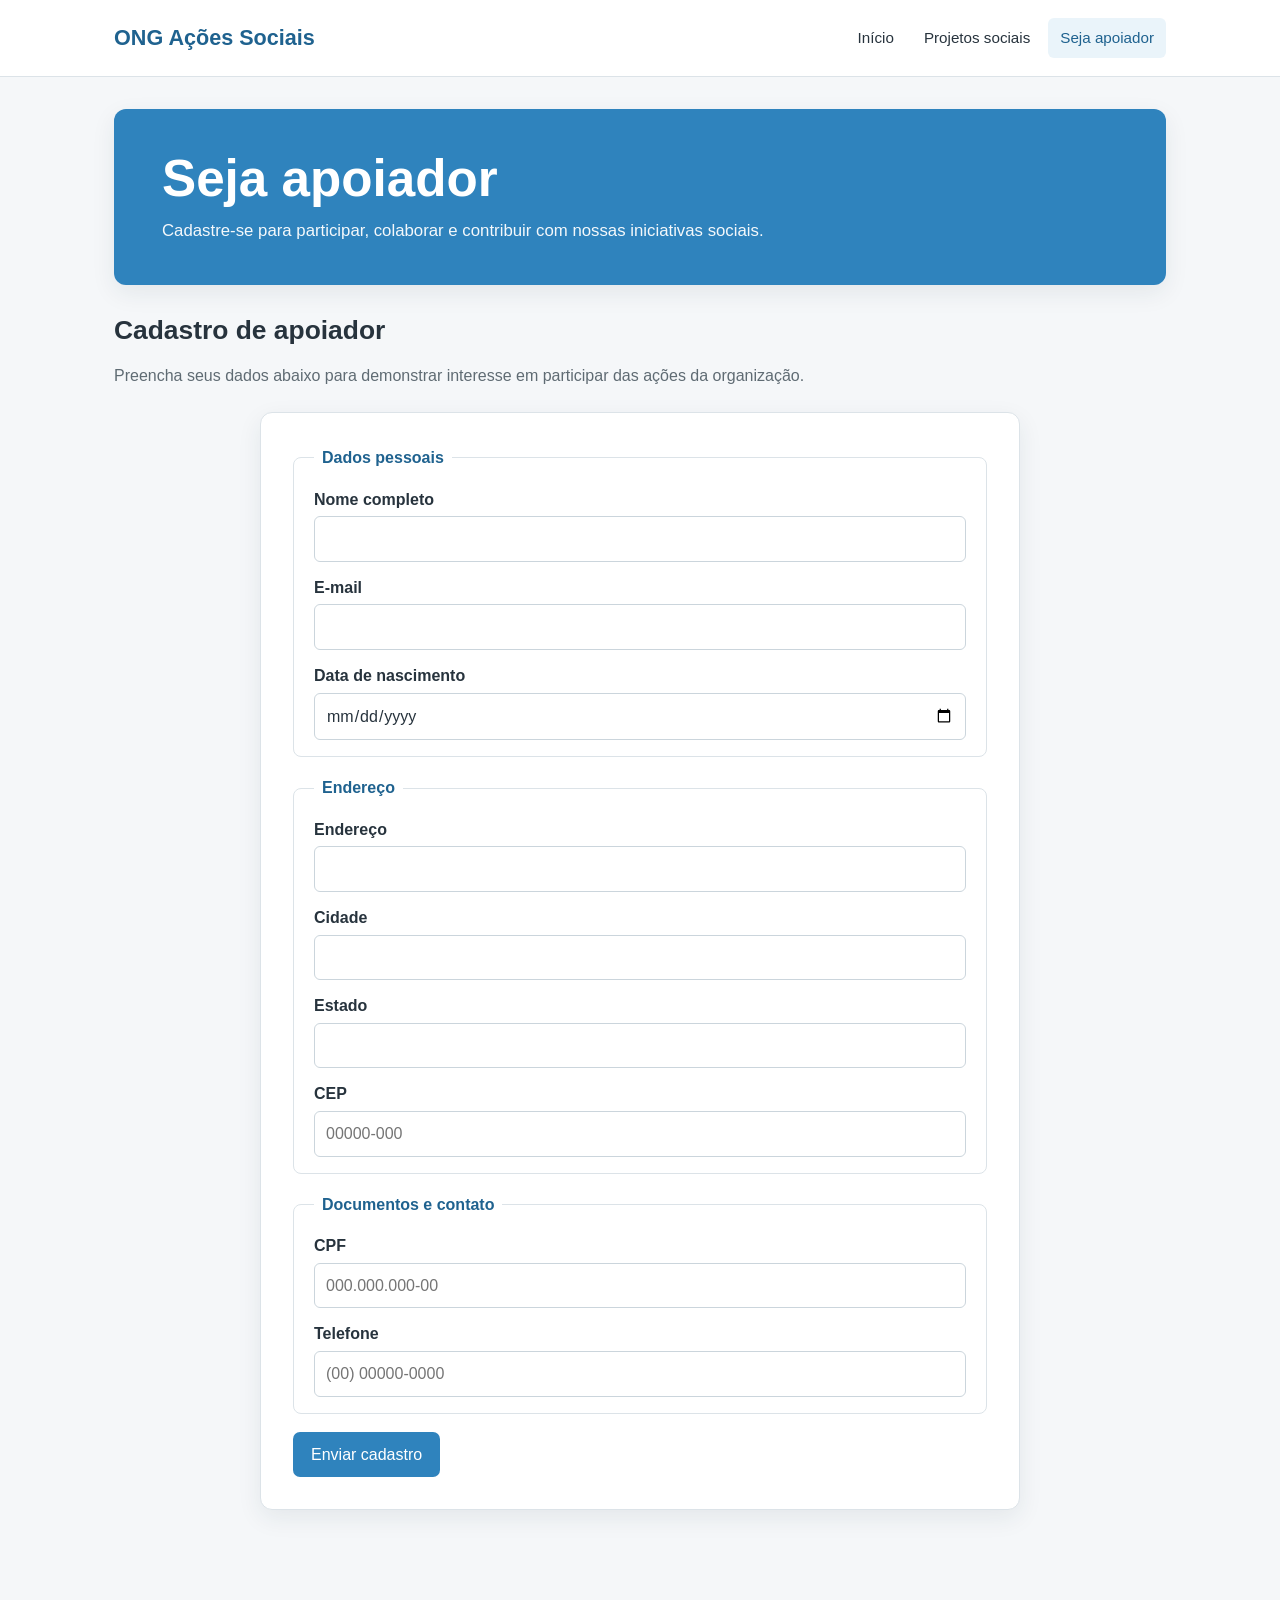
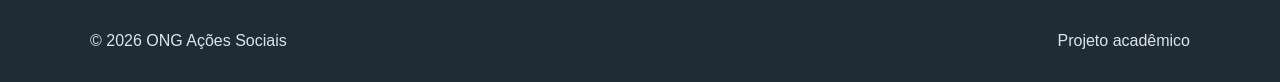
==== html/cadastro.html @ 7da6f1a8 "feat: projeto ONG Ações Sociais" ====
<!DOCTYPE html>
<html lang="pt-BR">
<head>
    <meta charset="UTF-8">
    <meta name="viewport" content="width=device-width, initial-scale=1.0">
    <meta
        name="description"
        content="Cadastre-se para participar das ações sociais da ONG Ações Sociais."
    >
    <title>Seja apoiador - ONG Ações Sociais</title>
    <link rel="stylesheet" href="/css/style.css">
</head>

<body>

<header>
    <div class="header-conteudo">
        <a class="logo" href="index.html">ONG Ações Sociais</a>

        <nav aria-label="Navegação principal">
            <a href="index.html">Início</a>
            <a href="projetos.html">Projetos sociais</a>
            <a class="ativo" href="cadastro.html">Seja apoiador</a>
        </nav>
    </div>
</header>

<main>

    <section class="hero">
        <h1>Seja apoiador</h1>
        <p>
            Cadastre-se para participar, colaborar e contribuir
            com nossas iniciativas sociais.
        </p>
    </section>

    <section class="secao">

        <h2>Cadastro de apoiador</h2>

        <p class="secao-introducao">
            Preencha seus dados abaixo para demonstrar interesse
            em participar das ações da organização.
        </p>

        <form class="formulario" action="#" method="post">

            <fieldset>
                <legend>Dados pessoais</legend>

                <div class="campo">
                    <label for="nome">Nome completo</label>
                    <input
                        type="text"
                        id="nome"
                        name="nome"
                        autocomplete="name"
                        required
                    >
                </div>

                <div class="campo">
                    <label for="email">E-mail</label>
                    <input
                        type="email"
                        id="email"
                        name="email"
                        autocomplete="email"
                        required
                    >
                </div>

                <div class="campo">
                    <label for="nascimento">Data de nascimento</label>
                    <input
                        type="date"
                        id="nascimento"
                        name="nascimento"
                        required
                    >
                </div>
            </fieldset>

            <fieldset>
                <legend>Endereço</legend>

                <div class="campo">
                    <label for="endereco">Endereço</label>
                    <input
                        type="text"
                        id="endereco"
                        name="endereco"
                        autocomplete="street-address"
                        required
                    >
                </div>

                <div class="campo">
                    <label for="cidade">Cidade</label>
                    <input
                        type="text"
                        id="cidade"
                        name="cidade"
                        autocomplete="address-level2"
                        required
                    >
                </div>

                <div class="campo">
                    <label for="estado">Estado</label>
                    <input
                        type="text"
                        id="estado"
                        name="estado"
                        maxlength="2"
                        autocomplete="address-level1"
                        required
                    >
                </div>

                <div class="campo">
                    <label for="cep">CEP</label>
                    <input
                        type="text"
                        id="cep"
                        name="cep"
                        pattern="[0-9]{5}-[0-9]{3}"
                        placeholder="00000-000"
                        autocomplete="postal-code"
                        required
                    >
                </div>
            </fieldset>

            <fieldset>
                <legend>Documentos e contato</legend>

                <div class="campo">
                    <label for="cpf">CPF</label>
                    <input
                        type="text"
                        id="cpf"
                        name="cpf"
                        pattern="[0-9]{3}\.[0-9]{3}\.[0-9]{3}-[0-9]{2}"
                        placeholder="000.000.000-00"
                        autocomplete="off"
                        required
                    >
                </div>

                <div class="campo">
                    <label for="telefone">Telefone</label>
                    <input
                        type="tel"
                        id="telefone"
                        name="telefone"
                        pattern="\([0-9]{2}\) [0-9]{5}-[0-9]{4}"
                        placeholder="(00) 00000-0000"
                        autocomplete="tel"
                        required
                    >
                </div>
            </fieldset>

            <button class="botao" type="submit">
                Enviar cadastro
            </button>

        </form>

    </section>

</main>

<footer>
    <div class="footer-conteudo">
        <p>&copy; 2026 ONG Ações Sociais</p>
        <p>Projeto acadêmico</p>
    </div>
</footer>

</body>
</html>
---- css/style.css ----
:root {
    --azul: #2f83bd;
    --azul-escuro: #1f628f;
    --azul-claro: #eaf4fa;
    --texto: #27333d;
    --texto-suave: #5f6b73;
    --branco: #ffffff;
    --fundo: #f5f7f9;
    --borda: #dce3e8;
    --sucesso: #4a9f6b;
    --amarelo: #e4ad3f;
    --sombra: 0 8px 24px rgba(31, 55, 70, 0.08);
}

* {
    box-sizing: border-box;
}

html {
    scroll-behavior: smooth;
}

body {
    margin: 0;
    font-family: Arial, Helvetica, sans-serif;
    color: var(--texto);
    background: var(--fundo);
    line-height: 1.6;
}

header {
    background: var(--branco);
    border-bottom: 1px solid var(--borda);
    position: sticky;
    top: 0;
    z-index: 10;
}

.header-conteudo {
    max-width: 1100px;
    margin: 0 auto;
    padding: 18px 24px;
    display: flex;
    align-items: center;
    justify-content: space-between;
    gap: 30px;
}

.logo {
    color: var(--azul-escuro);
    font-size: 1.35rem;
    font-weight: 700;
    text-decoration: none;
    white-space: nowrap;
}

nav {
    display: flex;
    align-items: center;
    gap: 8px;
    flex-wrap: wrap;
}

nav a {
    color: var(--texto);
    text-decoration: none;
    padding: 8px 12px;
    border-radius: 6px;
    font-size: 0.95rem;
}

nav a:hover,
nav a.ativo {
    background: var(--azul-claro);
    color: var(--azul-escuro);
}

main {
    max-width: 1100px;
    margin: 0 auto;
    padding: 42px 24px 60px;
}

.hero {
    background: var(--azul);
    color: var(--branco);
    border-radius: 12px;
    padding: 58px 56px;
    margin-bottom: 38px;
    box-shadow: var(--sombra);
}

.hero h1 {
    margin: 0 0 10px;
    font-size: clamp(2.2rem, 5vw, 4rem);
    line-height: 1.1;
}

.hero p {
    margin: 0;
    max-width: 650px;
    font-size: 1.2rem;
    opacity: 0.95;
}

.secao {
    margin-bottom: 42px;
}

.secao h2 {
    margin: 0 0 12px;
    font-size: 1.8rem;
}

.secao-introducao {
    color: var(--texto-suave);
    max-width: 750px;
    margin-bottom: 24px;
}

.card-destaque {
    background: var(--branco);
    border: 1px solid var(--borda);
    border-radius: 12px;
    overflow: hidden;
    box-shadow: var(--sombra);
}

.card-destaque img {
    display: block;
    width: 100%;
    max-height: 360px;
    object-fit: cover;
}

.card-conteudo {
    padding: 26px;
}

.card-conteudo h2 {
    margin-top: 0;
}

.cards {
    display: grid;
    grid-template-columns: repeat(3, 1fr);
    gap: 22px;
}

.card {
    background: var(--branco);
    border: 1px solid var(--borda);
    border-radius: 12px;
    overflow: hidden;
    box-shadow: var(--sombra);
}

.card img {
    width: 100%;
    height: 210px;
    object-fit: cover;
    display: block;
}

.card-conteudo {
    padding: 22px;
}

.card h3 {
    margin-top: 0;
    margin-bottom: 8px;
}

.card p {
    color: var(--texto-suave);
}

.lista {
    padding-left: 20px;
    color: var(--texto-suave);
}

.botao {
    display: inline-block;
    background: var(--azul);
    color: var(--branco);
    text-decoration: none;
    border: 0;
    border-radius: 7px;
    padding: 10px 18px;
    font: inherit;
    cursor: pointer;
}

.botao:hover {
    background: var(--azul-escuro);
}

.contato {
    display: grid;
    grid-template-columns: 1fr 1fr 1fr;
    gap: 18px;
}

.contato-item {
    background: var(--branco);
    border: 1px solid var(--borda);
    border-radius: 10px;
    padding: 20px;
}

.contato-item strong {
    display: block;
    margin-bottom: 5px;
}

.contato-item span {
    color: var(--texto-suave);
}

.formulario {
    max-width: 780px;
    margin: 0 auto;
    background: var(--branco);
    border: 1px solid var(--borda);
    border-radius: 12px;
    padding: 32px;
    box-shadow: var(--sombra);
}

.formulario fieldset {
    border: 1px solid var(--borda);
    border-radius: 8px;
    margin: 0 0 24px;
    padding: 20px;
}

.formulario legend {
    padding: 0 8px;
    font-weight: 700;
    color: var(--azul-escuro);
}

.campo {
    margin-bottom: 18px;
}

.campo:last-child {
    margin-bottom: 0;
}

.campo label {
    display: block;
    margin-bottom: 6px;
    font-weight: 600;
}

.campo input {
    width: 100%;
    padding: 11px 12px;
    border: 1px solid #cbd5dc;
    border-radius: 6px;
    font: inherit;
    color: var(--texto);
    background: var(--branco);
}

.campo input:focus {
    outline: 2px solid rgba(47, 131, 189, 0.2);
    border-color: var(--azul);
}

footer {
    background: #202c35;
    color: #dce4e9;
    padding: 28px 24px;
}

.footer-conteudo {
    max-width: 1100px;
    margin: 0 auto;
    display: flex;
    justify-content: space-between;
    gap: 20px;
    align-items: center;
}

footer p {
    margin: 0;
}

@media (max-width: 800px) {
    .header-conteudo {
        flex-direction: column;
        align-items: flex-start;
        gap: 12px;
    }

    .cards {
        grid-template-columns: 1fr;
    }

    .contato {
        grid-template-columns: 1fr;
    }

    .hero {
        padding: 40px 28px;
    }
}

@media (max-width: 500px) {
    main {
        padding: 28px 16px 45px;
    }

    .hero {
        padding: 32px 22px;
    }

    .hero h1 {
        font-size: 2.2rem;
    }

    .hero p {
        font-size: 1rem;
    }

    .formulario {
        padding: 20px;
    }

    nav {
        width: 100%;
    }
}

/* =========================================================
   AJUSTES DA PÁGINA INICIAL
   ========================================================= */

.pagina-inicial main {
    padding-top: 28px;
    padding-bottom: 36px;
}

.pagina-inicial .hero {
    padding: 42px 48px;
    margin-bottom: 28px;
}

.pagina-inicial .hero h1 {
    font-size: clamp(2rem, 4vw, 3.2rem);
}

.pagina-inicial .hero p {
    font-size: 1.05rem;
    max-width: 700px;
}

.pagina-inicial .secao {
    margin-bottom: 28px;
}

.pagina-inicial .secao h2 {
    font-size: 1.65rem;
    margin-bottom: 8px;
}

.pagina-inicial .secao-introducao {
    margin-bottom: 16px;
}

.pagina-inicial .card-destaque {
    display: grid;
    grid-template-columns: 42% 58%;
    min-height: 280px;
}

.pagina-inicial .card-destaque img {
    width: 100%;
    height: 100%;
    min-height: 280px;
    max-height: none;
    object-fit: cover;
}

.pagina-inicial .card-destaque .card-conteudo {
    display: flex;
    flex-direction: column;
    justify-content: center;
    padding: 30px;
}

.pagina-inicial .card-destaque .card-conteudo h2 {
    margin-bottom: 10px;
}

.pagina-inicial .card-destaque .card-conteudo p {
    margin-top: 0;
    margin-bottom: 18px;
}

.pagina-inicial .contato {
    gap: 14px;
}

.pagina-inicial .contato-item {
    padding: 16px 18px;
}

@media (max-width: 800px) {

    .pagina-inicial .card-destaque {
        grid-template-columns: 1fr;
    }

    .pagina-inicial .card-destaque img {
        height: 240px;
        min-height: 240px;
    }

    .pagina-inicial .card-destaque .card-conteudo {
        padding: 24px;
    }
}

@media (max-width: 500px) {

    .pagina-inicial main {
        padding-top: 20px;
    }

    .pagina-inicial .hero {
        padding: 32px 22px;
    }

    .pagina-inicial .hero h1 {
        font-size: 2rem;
    }

    .pagina-inicial .hero p {
        font-size: 1rem;
    }

    .pagina-inicial .card-destaque img {
        height: 210px;
        min-height: 210px;
    }

    .pagina-inicial .card-destaque .card-conteudo {
        padding: 20px;
    }
}


/* =========================================================
   PADRÃO VISUAL GLOBAL DO PROJETO
   ========================================================= */

/* Hero padronizado em todas as páginas */
.hero {
    padding: 42px 48px;
    margin-bottom: 30px;
}

.hero h1 {
    margin: 0 0 10px;
    font-size: clamp(2rem, 4vw, 3.2rem);
    line-height: 1.1;
}

.hero p {
    margin: 0;
    max-width: 720px;
    font-size: 1.05rem;
    line-height: 1.5;
}

/* Títulos das seções */
.secao h2 {
    font-size: 1.65rem;
    line-height: 1.2;
}

/* Navegação padronizada */
nav {
    display: flex;
    align-items: center;
    gap: 6px;
    flex-wrap: wrap;
}

nav a {
    font-size: 0.95rem;
    padding: 8px 12px;
}

/* Conteúdo principal */
main {
    max-width: 1100px;
    margin: 0 auto;
    padding: 32px 24px 48px;
}

/* Rodapé */
footer {
    margin-top: 0;
}

/* Responsividade */
@media (max-width: 800px) {

    .hero {
        padding: 38px 30px;
    }

    .hero h1 {
        font-size: 2.6rem;
    }
}

@media (max-width: 500px) {

    main {
        padding: 24px 16px 40px;
    }

    .hero {
        padding: 30px 22px;
        margin-bottom: 24px;
    }

    .hero h1 {
        font-size: 2rem;
    }

    .hero p {
        font-size: 1rem;
    }
}


/* =========================================================
   AJUSTE DA PÁGINA DE CADASTRO
   ========================================================= */

.formulario {
    max-width: 760px;
}

.formulario fieldset {
    margin-bottom: 18px;
    padding: 16px 20px;
}

.formulario legend {
    font-size: 1rem;
}

.formulario .campo {
    margin-bottom: 13px;
}

.formulario .campo:last-child {
    margin-bottom: 0;
}

.formulario .campo label {
    margin-bottom: 4px;
}

.formulario .campo input {
    padding: 9px 11px;
}

@media (max-width: 500px) {
    .formulario {
        padding: 20px;
    }

    .formulario fieldset {
        padding: 15px;
        margin-bottom: 16px;
    }
}
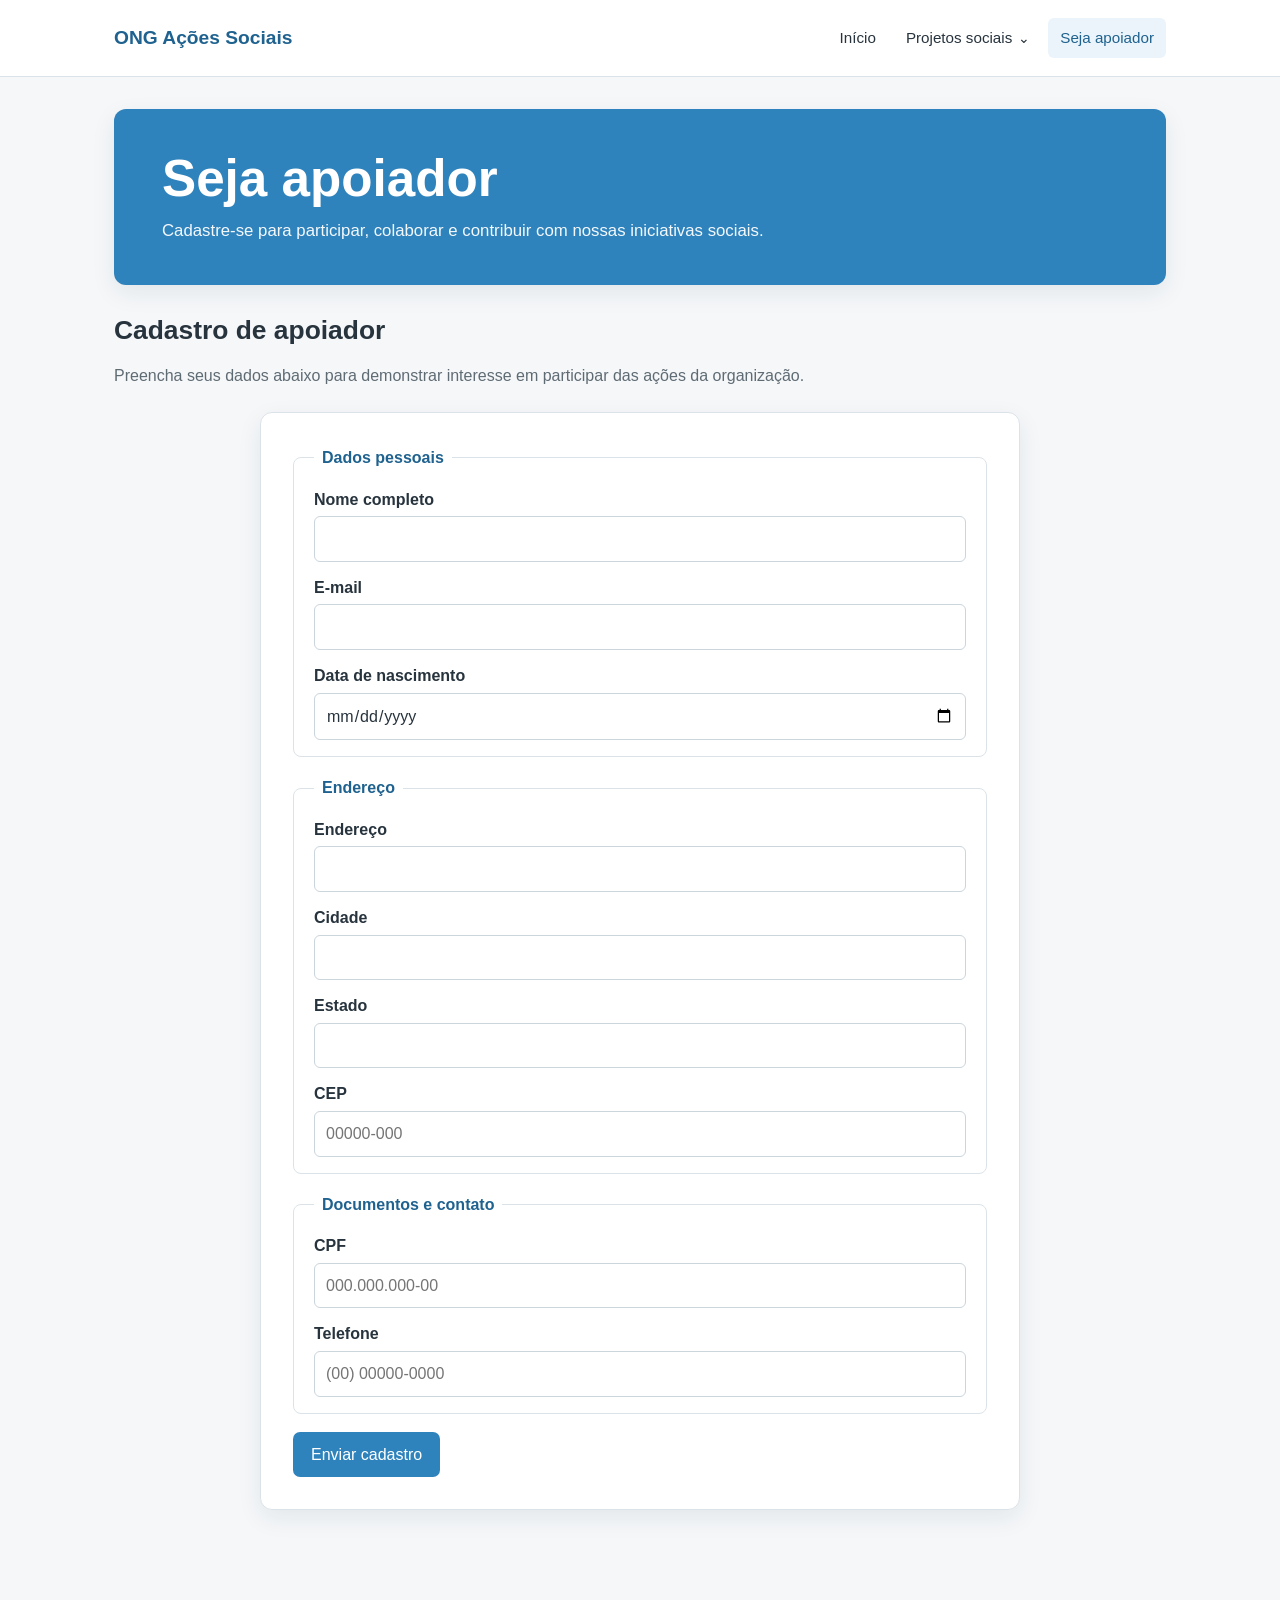
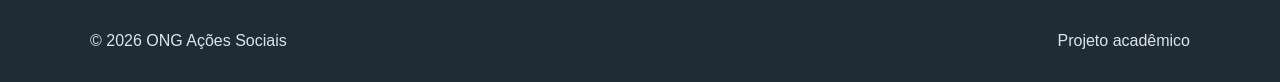
==== commit 82b0a64a: "feat: implementa navegacao interativa e responsiva" ====
--- a/html/cadastro.html
+++ b/html/cadastro.html
@@ -15,13 +15,60 @@
 
 <header>
     <div class="header-conteudo">
-        <a class="logo" href="index.html">ONG Ações Sociais</a>
-
-        <nav aria-label="Navegação principal">
-            <a href="index.html">Início</a>
-            <a href="projetos.html">Projetos sociais</a>
-            <a class="ativo" href="cadastro.html">Seja apoiador</a>
+
+        <a class="logo" href="index.html">
+            ONG Ações Sociais
+        </a>
+
+        <button
+            class="menu-toggle"
+            type="button"
+            aria-label="Abrir menu"
+            aria-expanded="false"
+            aria-controls="navegacao-principal"
+        >
+            <span></span>
+            <span></span>
+            <span></span>
+        </button>
+
+        <nav
+            id="navegacao-principal"
+            aria-label="Navegação principal"
+        >
+            <a href="index.html">
+                Início
+            </a>
+
+            <div class="menu-dropdown">
+                <button
+                    class="dropdown-toggle"
+                    type="button"
+                    aria-expanded="false"
+                    aria-controls="submenu-projetos"
+                >
+                    Projetos sociais
+                    <span class="dropdown-seta" aria-hidden="true">⌄</span>
+                </button>
+
+                <div class="submenu" id="submenu-projetos">
+                    <a href="projetos.html#acoes-sociais">
+                        Ações sociais
+                    </a>
+                    <a href="projetos.html#doacoes">
+                        Doações
+                    </a>
+                    <a href="projetos.html#voluntariado">
+                        Voluntariado
+                    </a>
+                </div>
+            </div>
+
+            <a class="ativo" href="cadastro.html">
+                Seja apoiador
+            </a>
         </nav>
+
     </div>
 </header>
 
@@ -180,5 +227,6 @@
     </div>
 </footer>
 
+    <script src="/js/script.js"></script>
 </body>
 </html>
--- a/css/style.css
+++ b/css/style.css
@@ -10,6 +10,24 @@
     --sucesso: #4a9f6b;
     --amarelo: #e4ad3f;
     --sombra: 0 8px 24px rgba(31, 55, 70, 0.08);
+
+    /* Escala tipográfica do Design System */
+    --texto-xs: 0.875rem;
+    --texto-sm: 0.95rem;
+    --texto-md: 1rem;
+    --texto-lg: 1.2rem;
+    --texto-xl: 1.65rem;
+    --texto-xxl: 2.2rem;
+
+    /* Escala modular de espaçamentos */
+    --espaco-1: 4px;
+    --espaco-2: 8px;
+    --espaco-3: 12px;
+    --espaco-4: 16px;
+    --espaco-5: 24px;
+    --espaco-6: 32px;
+    --espaco-7: 48px;
+    --espaco-8: 64px;
 }
 
 * {
@@ -48,7 +66,7 @@
 
 .logo {
     color: var(--azul-escuro);
-    font-size: 1.35rem;
+    font-size: var(--texto-lg);
     font-weight: 700;
     text-decoration: none;
     white-space: nowrap;
@@ -66,7 +84,7 @@
     text-decoration: none;
     padding: 8px 12px;
     border-radius: 6px;
-    font-size: 0.95rem;
+    font-size: var(--texto-sm);
 }
 
 nav a:hover,
@@ -99,7 +117,7 @@
 .hero p {
     margin: 0;
     max-width: 650px;
-    font-size: 1.2rem;
+    font-size: var(--texto-lg);
     opacity: 0.95;
 }
 
@@ -319,11 +337,11 @@
     }
 
     .hero h1 {
-        font-size: 2.2rem;
+        font-size: var(--texto-xxl);
     }
 
     .hero p {
-        font-size: 1rem;
+        font-size: var(--texto-md);
     }
 
     .formulario {
@@ -363,7 +381,7 @@
 }
 
 .pagina-inicial .secao h2 {
-    font-size: 1.65rem;
+    font-size: var(--texto-xl);
     margin-bottom: 8px;
 }
 
@@ -440,7 +458,7 @@
     }
 
     .pagina-inicial .hero p {
-        font-size: 1rem;
+        font-size: var(--texto-md);
     }
 
     .pagina-inicial .card-destaque img {
@@ -479,7 +497,7 @@
 
 /* Títulos das seções */
 .secao h2 {
-    font-size: 1.65rem;
+    font-size: var(--texto-xl);
     line-height: 1.2;
 }
 
@@ -492,7 +510,7 @@
 }
 
 nav a {
-    font-size: 0.95rem;
+    font-size: var(--texto-sm);
     padding: 8px 12px;
 }
 
@@ -536,7 +554,7 @@
     }
 
     .hero p {
-        font-size: 1rem;
+        font-size: var(--texto-md);
     }
 }
 
@@ -555,7 +573,7 @@
 }
 
 .formulario legend {
-    font-size: 1rem;
+    font-size: var(--texto-md);
 }
 
 .formulario .campo {
@@ -585,3 +603,297 @@
     }
 }
 
+
+
+/* =========================================================
+   NAVEGAÇÃO INTERATIVA E RESPONSIVA
+   ========================================================= */
+
+.menu-toggle {
+    display: none;
+    width: 44px;
+    height: 44px;
+    padding: 8px;
+    border: 1px solid var(--borda);
+    border-radius: 8px;
+    background: var(--branco);
+    cursor: pointer;
+
+    flex-direction: column;
+    justify-content: center;
+    align-items: center;
+    gap: 5px;
+}
+
+.menu-toggle span {
+    display: block;
+    width: 22px;
+    height: 2px;
+    border-radius: 2px;
+    background: var(--azul-escuro);
+    transition:
+        transform 0.2s ease,
+        opacity 0.2s ease;
+}
+
+.menu-toggle:hover {
+    background: var(--azul-claro);
+}
+
+.menu-toggle:focus-visible,
+.dropdown-toggle:focus-visible,
+nav a:focus-visible {
+    outline: 3px solid rgba(47, 131, 189, 0.25);
+    outline-offset: 2px;
+}
+
+.menu-dropdown {
+    position: relative;
+}
+
+.dropdown-toggle {
+    display: flex;
+    align-items: center;
+    gap: 6px;
+
+    color: var(--texto);
+    background: transparent;
+    border: 0;
+    border-radius: 6px;
+
+    padding: 8px 12px;
+
+    font: inherit;
+    font-size: var(--texto-sm);
+
+    cursor: pointer;
+}
+
+.dropdown-toggle:hover,
+.dropdown-toggle[aria-expanded="true"] {
+    background: var(--azul-claro);
+    color: var(--azul-escuro);
+}
+
+.dropdown-seta {
+    font-size: 0.9rem;
+    transition: transform 0.2s ease;
+}
+
+.dropdown-toggle[aria-expanded="true"] .dropdown-seta {
+    transform: rotate(180deg);
+}
+
+.submenu {
+    position: absolute;
+    top: calc(100% + 6px);
+    left: 0;
+
+    min-width: 210px;
+
+    display: flex;
+    flex-direction: column;
+
+    padding: 8px;
+
+    background: var(--branco);
+    border: 1px solid var(--borda);
+    border-radius: 8px;
+    box-shadow: var(--sombra);
+
+    opacity: 0;
+    visibility: hidden;
+    transform: translateY(-6px);
+    pointer-events: none;
+
+    transition:
+        opacity 0.2s ease,
+        transform 0.2s ease,
+        visibility 0.2s ease;
+
+    z-index: 20;
+}
+
+.menu-dropdown.dropdown-aberto .submenu,
+.menu-dropdown:focus-within .submenu {
+    opacity: 1;
+    visibility: visible;
+    transform: translateY(0);
+    pointer-events: auto;
+}
+
+.submenu a {
+    display: block;
+    width: 100%;
+    padding: 9px 12px;
+    border-radius: 6px;
+    color: var(--texto);
+    text-decoration: none;
+    white-space: nowrap;
+}
+
+.submenu a:hover,
+.submenu a.ativo {
+    background: var(--azul-claro);
+    color: var(--azul-escuro);
+}
+
+
+/* =========================================================
+   MENU MOBILE
+   ========================================================= */
+
+@media (max-width: 800px) {
+
+    .header-conteudo {
+        position: relative;
+        flex-direction: row;
+        align-items: center;
+        justify-content: space-between;
+        gap: 16px;
+    }
+
+    .menu-toggle {
+        display: flex;
+    }
+
+    header nav {
+        position: absolute;
+        top: calc(100% + 1px);
+        left: 0;
+        right: 0;
+
+        width: 100%;
+
+        display: flex;
+        flex-direction: column;
+        align-items: stretch;
+        gap: 4px;
+
+        padding: 12px 24px;
+
+        background: var(--branco);
+        border-bottom: 1px solid var(--borda);
+        box-shadow: var(--sombra);
+
+        opacity: 0;
+        visibility: hidden;
+        transform: translateY(-8px);
+        pointer-events: none;
+
+        transition:
+            opacity 0.2s ease,
+            transform 0.2s ease,
+            visibility 0.2s ease;
+    }
+
+    header nav.menu-aberto {
+        opacity: 1;
+        visibility: visible;
+        transform: translateY(0);
+        pointer-events: auto;
+    }
+
+    header nav > a,
+    .dropdown-toggle {
+        width: 100%;
+        min-height: 44px;
+
+        display: flex;
+        align-items: center;
+        justify-content: space-between;
+
+        padding: 10px 12px;
+    }
+
+    .menu-dropdown {
+        width: 100%;
+    }
+
+    .submenu {
+        position: static;
+
+        width: 100%;
+        min-width: 0;
+
+        margin-top: 4px;
+        padding: 4px 0 4px 16px;
+
+        border: 0;
+        border-left: 2px solid var(--azul-claro);
+        border-radius: 0;
+
+        box-shadow: none;
+
+        opacity: 0;
+        visibility: hidden;
+        transform: translateY(-4px);
+        pointer-events: none;
+
+        max-height: 0;
+        overflow: hidden;
+
+        transition:
+            opacity 0.2s ease,
+            transform 0.2s ease,
+            max-height 0.25s ease,
+            visibility 0.2s ease;
+    }
+
+    .menu-dropdown.dropdown-aberto .submenu {
+        opacity: 1;
+        visibility: visible;
+        transform: translateY(0);
+        pointer-events: auto;
+        max-height: 300px;
+    }
+
+    .submenu a {
+        min-height: 42px;
+        display: flex;
+        align-items: center;
+    }
+
+    .menu-toggle[aria-expanded="true"] span:nth-child(1) {
+        transform: translateY(7px) rotate(45deg);
+    }
+
+    .menu-toggle[aria-expanded="true"] span:nth-child(2) {
+        opacity: 0;
+    }
+
+    .menu-toggle[aria-expanded="true"] span:nth-child(3) {
+        transform: translateY(-7px) rotate(-45deg);
+    }
+}
+
+
+/* =========================================================
+   AJUSTES PARA TELAS MUITO PEQUENAS
+   ========================================================= */
+
+@media (max-width: 500px) {
+
+    header nav {
+        padding-left: 16px;
+        padding-right: 16px;
+    }
+
+    .menu-toggle {
+        width: 42px;
+        height: 42px;
+    }
+}
+
+
+/* Respeita usuários que preferem menos movimento */
+
+@media (prefers-reduced-motion: reduce) {
+
+    .menu-toggle span,
+    .dropdown-seta,
+    .submenu,
+    header nav {
+        transition: none;
+    }
+}
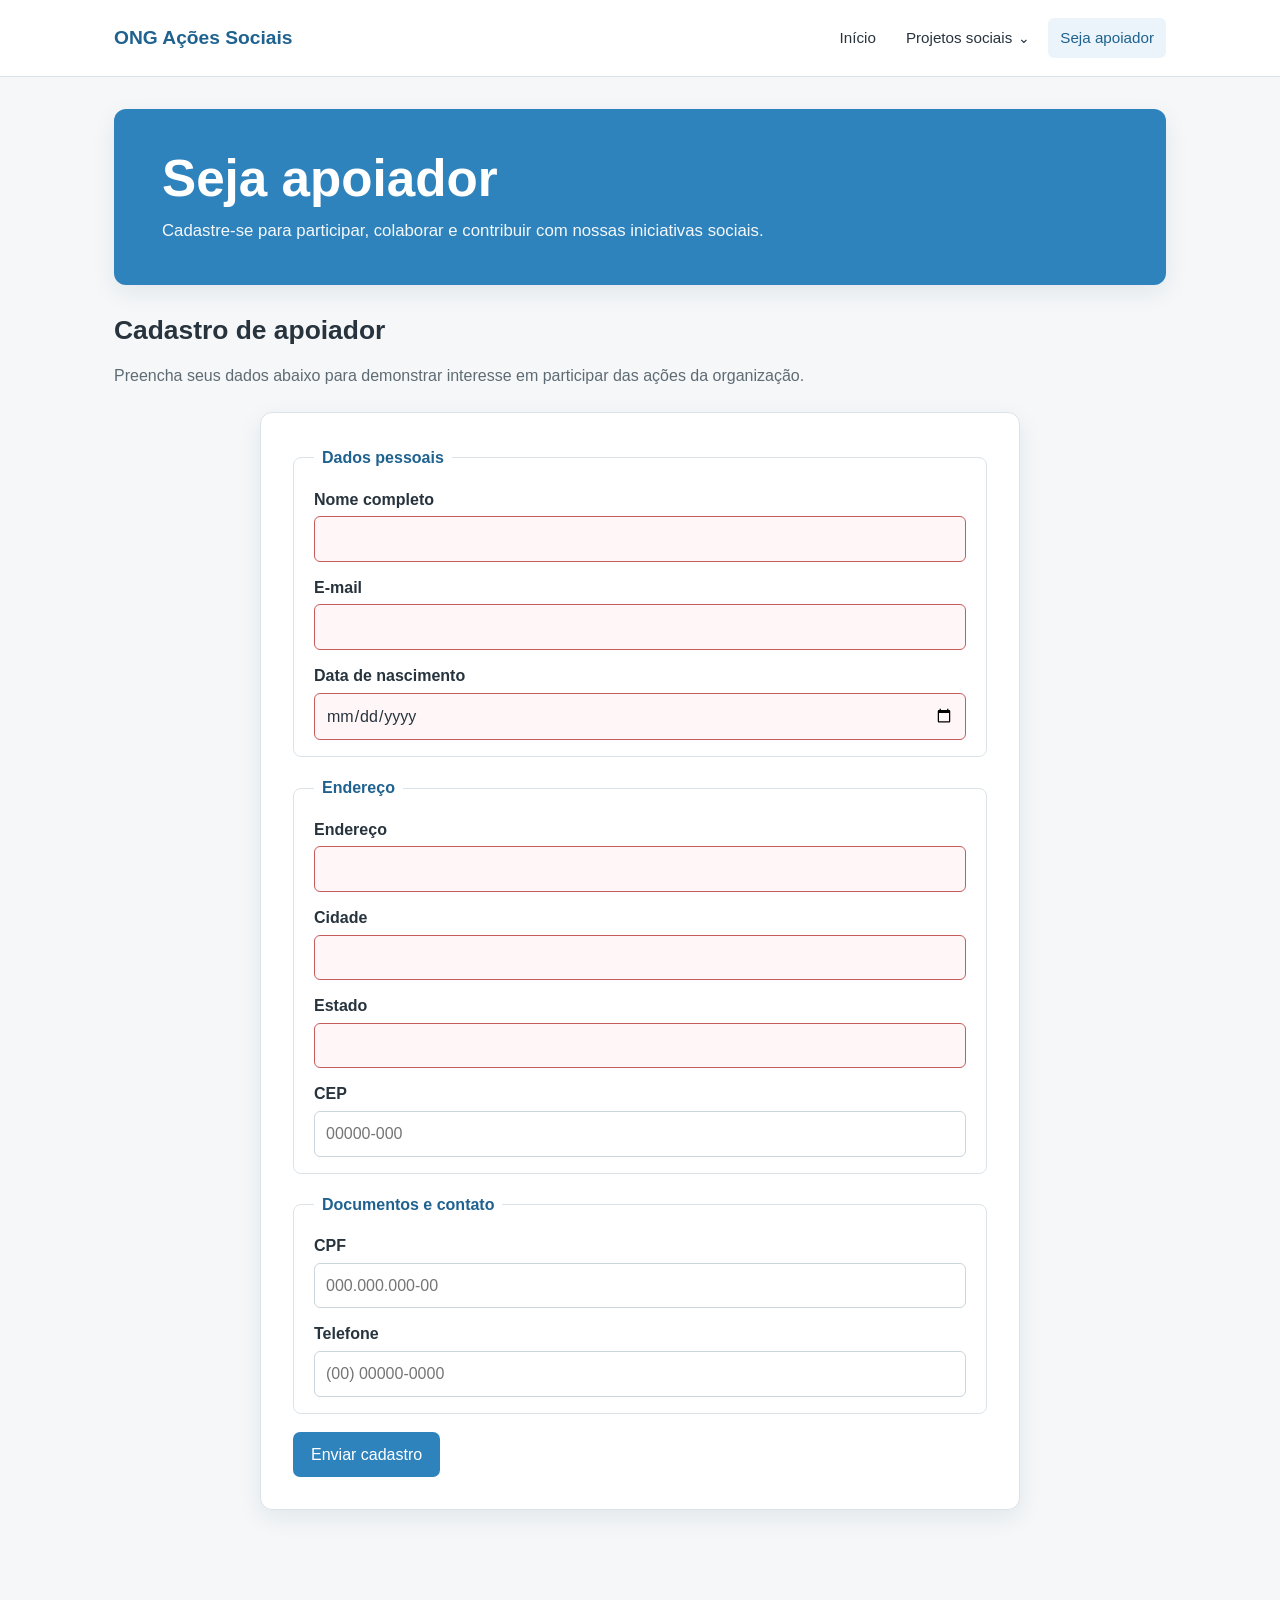
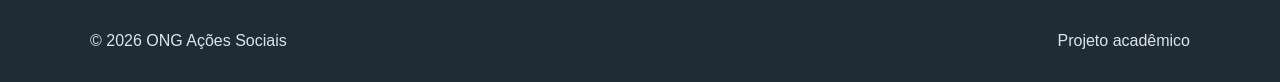
==== commit cb9c0865: "fix: corrigir caminhos para GitHub Pages" ====
--- a/html/cadastro.html
+++ b/html/cadastro.html
@@ -8,7 +8,7 @@
         content="Cadastre-se para participar das ações sociais da ONG Ações Sociais."
     >
     <title>Seja apoiador - ONG Ações Sociais</title>
-    <link rel="stylesheet" href="/css/style.css">
+    <link rel="stylesheet" href="../css/style.css">
 </head>
 
 <body>
@@ -227,6 +227,6 @@
     </div>
 </footer>
 
-    <script src="/js/script.js"></script>
+    <script src="../js/script.js"></script>
 </body>
 </html>
--- a/css/style.css
+++ b/css/style.css
@@ -897,3 +897,377 @@
         transition: none;
     }
 }
+
+/* =========================================================
+   COMPONENTES DE FEEDBACK
+   ========================================================= */
+
+.feedback-demo {
+    margin-top: 32px;
+}
+
+.feedback-grid {
+    display: grid;
+    grid-template-columns: repeat(3, 1fr);
+    gap: 18px;
+}
+
+.feedback-card {
+    background: var(--branco);
+    border: 1px solid var(--borda);
+    border-radius: 12px;
+    padding: 22px;
+    box-shadow: var(--sombra);
+}
+
+.feedback-card h3 {
+    margin-top: 0;
+    margin-bottom: 16px;
+}
+
+/* Badges */
+
+.feedback-badges {
+    display: flex;
+    flex-wrap: wrap;
+    gap: 8px;
+}
+
+.badge {
+    display: inline-flex;
+    align-items: center;
+    min-height: 28px;
+    padding: 4px 10px;
+    border-radius: 999px;
+    font-size: 0.85rem;
+    font-weight: 700;
+    line-height: 1;
+}
+
+.badge-info {
+    background: var(--azul-claro);
+    color: var(--azul-escuro);
+}
+
+.badge-sucesso {
+    background: #e7f4ec;
+    color: #32734b;
+}
+
+.badge-alerta {
+    background: #fff3d9;
+    color: #8a641d;
+}
+
+/* Alertas */
+
+.alerta {
+    border: 1px solid;
+    border-radius: 8px;
+    padding: 14px 16px;
+    line-height: 1.45;
+}
+
+.alerta-sucesso {
+    background: #e7f4ec;
+    border-color: #b8ddc5;
+    color: #32734b;
+}
+
+/* Botões */
+
+.feedback-acoes {
+    display: flex;
+    flex-direction: column;
+    gap: 10px;
+}
+
+.feedback-botao {
+    width: 100%;
+}
+
+.feedback-botao:active {
+    transform: translateY(1px);
+}
+
+.feedback-botao:disabled {
+    opacity: 0.55;
+    cursor: not-allowed;
+    background: #9aa5ad;
+}
+
+.feedback-botao:disabled:hover {
+    background: #9aa5ad;
+}
+
+/* Toast */
+
+.toast {
+    position: fixed;
+    right: 24px;
+    bottom: 24px;
+    z-index: 100;
+
+    max-width: 360px;
+    padding: 15px 18px;
+
+    background: var(--texto);
+    color: var(--branco);
+
+    border: 1px solid rgba(255, 255, 255, 0.12);
+    border-radius: 10px;
+    box-shadow: var(--sombra);
+
+    opacity: 0;
+    visibility: hidden;
+    transform: translateY(16px);
+    pointer-events: none;
+
+    transition:
+        opacity 0.2s ease,
+        transform 0.2s ease,
+        visibility 0.2s ease;
+}
+
+.toast.toast-visivel {
+    opacity: 1;
+    visibility: visible;
+    transform: translateY(0);
+}
+
+/* Modal */
+
+.modal-overlay {
+    position: fixed;
+    inset: 0;
+    z-index: 90;
+
+    display: flex;
+    align-items: center;
+    justify-content: center;
+
+    padding: 24px;
+
+    background: rgba(32, 44, 53, 0.55);
+
+    opacity: 0;
+    visibility: hidden;
+    pointer-events: none;
+
+    transition:
+        opacity 0.2s ease,
+        visibility 0.2s ease;
+}
+
+.modal-overlay.modal-visivel {
+    opacity: 1;
+    visibility: visible;
+    pointer-events: auto;
+}
+
+.modal-feedback {
+    width: min(100%, 520px);
+
+    background: var(--branco);
+    border: 1px solid var(--borda);
+    border-radius: 12px;
+    box-shadow: var(--sombra);
+
+    padding: 24px;
+
+    transform: translateY(-10px);
+    transition: transform 0.2s ease;
+}
+
+.modal-overlay.modal-visivel .modal-feedback {
+    transform: translateY(0);
+}
+
+.modal-cabecalho {
+    display: flex;
+    align-items: center;
+    justify-content: space-between;
+    gap: 16px;
+}
+
+.modal-cabecalho h2 {
+    margin: 0;
+    color: var(--texto);
+}
+
+.modal-fechar {
+    width: 38px;
+    height: 38px;
+
+    display: inline-flex;
+    align-items: center;
+    justify-content: center;
+
+    border: 1px solid var(--borda);
+    border-radius: 8px;
+
+    background: var(--branco);
+    color: var(--texto-suave);
+
+    font-size: 1.5rem;
+    line-height: 1;
+
+    cursor: pointer;
+
+    transition:
+        background 0.2s ease,
+        color 0.2s ease;
+}
+
+.modal-fechar:hover {
+    background: var(--azul-claro);
+    color: var(--azul-escuro);
+}
+
+.modal-fechar:focus-visible {
+    outline: 3px solid rgba(47, 131, 189, 0.25);
+    outline-offset: 2px;
+}
+
+.modal-acoes {
+    display: flex;
+    justify-content: flex-end;
+    margin-top: 20px;
+}
+
+/* Responsividade */
+
+@media (max-width: 800px) {
+
+    .feedback-grid {
+        grid-template-columns: 1fr;
+    }
+
+    .toast {
+        right: 16px;
+        bottom: 16px;
+        left: 16px;
+        max-width: none;
+    }
+}
+
+@media (prefers-reduced-motion: reduce) {
+
+    .toast,
+    .modal-overlay,
+    .modal-feedback,
+    .modal-fechar,
+    .feedback-botao {
+        transition: none;
+    }
+}
+
+
+/* =========================================================
+   ESTADOS DE VALIDACAO DO FORMULARIO
+   ========================================================= */
+
+.campo input:valid:not(:placeholder-shown) {
+    border-color: var(--sucesso);
+    background: #f4fbf6;
+}
+
+.campo input:invalid:not(:placeholder-shown) {
+    border-color: #c75c5c;
+    background: #fff7f7;
+}
+
+.campo input:valid:not(:placeholder-shown):focus {
+    outline: 2px solid rgba(74, 159, 107, 0.2);
+    border-color: var(--sucesso);
+}
+
+.campo input:invalid:not(:placeholder-shown):focus {
+    outline: 2px solid rgba(199, 92, 92, 0.2);
+    border-color: #c75c5c;
+}
+
+.campo-mensagem {
+    display: block;
+    margin-top: 5px;
+    font-size: 0.85rem;
+    line-height: 1.4;
+}
+
+.campo-mensagem.erro {
+    color: #a63f3f;
+}
+
+.campo-mensagem.sucesso {
+    color: #32734b;
+}
+
+.formulario-feedback {
+    margin-bottom: 20px;
+    padding: 14px 16px;
+    border: 1px solid;
+    border-radius: 8px;
+    line-height: 1.45;
+}
+
+.formulario-feedback.erro {
+    background: #fff7f7;
+    border-color: #e2b5b5;
+    color: #8f3838;
+}
+
+.formulario-feedback.sucesso {
+    background: #e7f4ec;
+    border-color: #b8ddc5;
+    color: #32734b;
+}
+
+.formulario-feedback[hidden] {
+    display: none;
+}
+
+
+/* =========================================================
+   ESTADOS DE VALIDAÇÃO DO FORMULÁRIO
+   ========================================================= */
+
+.campo input[aria-invalid="true"] {
+    border-color: #c94a4a;
+    background: #fff8f8;
+    outline: 2px solid rgba(201, 74, 74, 0.12);
+}
+
+.campo input[aria-invalid="false"] {
+    border-color: var(--sucesso);
+    background: #f8fcf9;
+}
+
+.campo-mensagem {
+    display: block;
+    margin-top: 5px;
+    font-size: 0.85rem;
+}
+
+.campo-mensagem.erro {
+    color: #b23838;
+}
+
+.formulario-feedback {
+    margin-bottom: 20px;
+    padding: 13px 16px;
+    border-radius: 8px;
+    border: 1px solid;
+    line-height: 1.45;
+}
+
+.formulario-feedback.erro {
+    background: #fff1f1;
+    border-color: #e4aaaa;
+    color: #9e3030;
+}
+
+.formulario-feedback.sucesso {
+    background: #e7f4ec;
+    border-color: #b8ddc5;
+    color: #32734b;
+}
